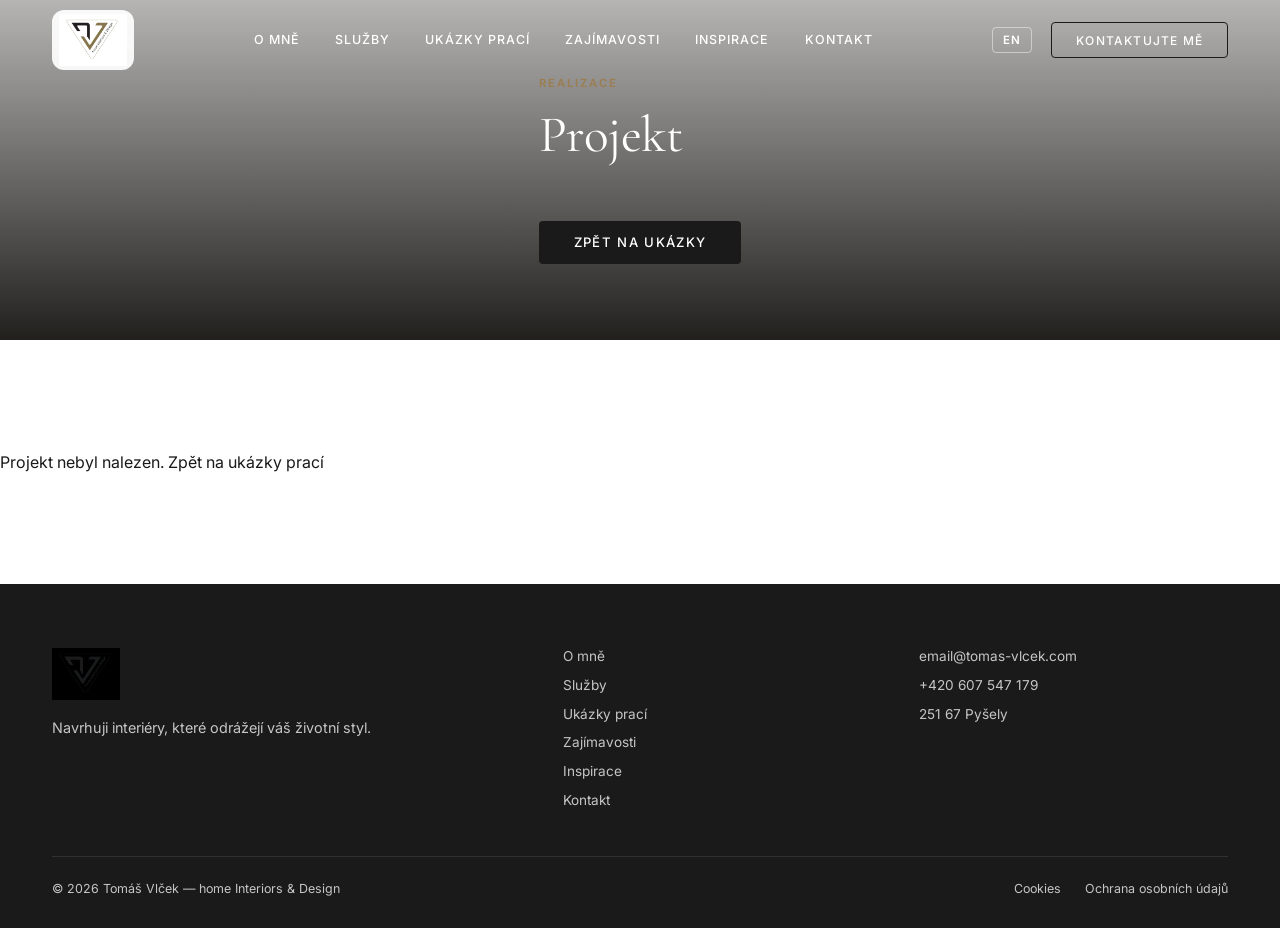
==== project.html @ 43e831a8 "feat: add project detail page with dynamic content rendering and responsive design" ====
<!DOCTYPE html>
<html lang="cs">
<head>
  <meta charset="UTF-8">
  <meta name="viewport" content="width=device-width, initial-scale=1.0">
  <title>Projekt — Tomáš Vlček</title>
  <meta name="description" content="Detail projektu Tomáše Vlčka: návrh, realizace, popis a galerie.">
  <link rel="preconnect" href="https://fonts.googleapis.com">
  <link rel="preconnect" href="https://fonts.gstatic.com" crossorigin>
  <link href="https://fonts.googleapis.com/css2?family=Cormorant+Garamond:ital,wght@0,300;0,400;0,500;0,600;1,300;1,400;1,600&family=Inter:wght@300;400;500;600&display=swap" rel="stylesheet">
  <link rel="stylesheet" href="css/style.css">
</head>
<body>
  <nav id="navbar" class="navbar">
    <div class="nav-inner">
      <a href="index.html#hero" class="nav-logo" id="navLogoLink">
        <div class="logo-wrap">
          <img src="assets/logo.png" alt="Tomáš Vlček — home Interiors & Design" class="logo-img logo-dark" id="logoDark">
          <span class="logo-text-fallback" id="logoFallback">TV <span>home Interiors & Design</span></span>
        </div>
      </a>
      <div class="nav-links" id="navLinks">
        <a href="index.html#o-mne" class="nav-link" data-i18n="nav.about">O mně</a>
        <a href="index.html#sluzby" class="nav-link" data-i18n="nav.services">Služby</a>
        <a href="index.html#projekty" class="nav-link" data-i18n="nav.projects">Ukázky prací</a>
        <a href="index.html#clanky" class="nav-link" data-i18n="nav.articles">Zajímavosti</a>
        <a href="index.html#inspirace" class="nav-link" data-i18n="nav.inspiration">Inspirace</a>
        <a href="index.html#kontakt" class="nav-link" data-i18n="nav.contact">Kontakt</a>
      </div>
      <div class="nav-actions">
        <button id="langToggle" class="lang-toggle" aria-label="Přepnout jazyk">
          <span data-lang-label>EN</span>
        </button>
        <a href="index.html#kontakt" class="btn-nav" data-i18n="nav.cta">Kontaktujte mě</a>
        <button class="hamburger" id="hamburger" aria-label="Otevřít menu">
          <span></span><span></span><span></span>
        </button>
      </div>
    </div>
  </nav>

  <div class="mobile-menu" id="mobileMenu">
    <button class="mobile-close" id="mobileClose">✕</button>
    <nav class="mobile-nav">
      <a href="index.html#o-mne" class="mobile-link" data-i18n="nav.about">O mně</a>
      <a href="index.html#sluzby" class="mobile-link" data-i18n="nav.services">Služby</a>
      <a href="index.html#projekty" class="mobile-link" data-i18n="nav.projects">Ukázky prací</a>
      <a href="index.html#clanky" class="mobile-link" data-i18n="nav.articles">Zajímavosti</a>
      <a href="index.html#inspirace" class="mobile-link" data-i18n="nav.inspiration">Inspirace</a>
      <a href="index.html#kontakt" class="mobile-link" data-i18n="nav.contact">Kontakt</a>
      <button class="lang-toggle lang-toggle-mobile" id="langToggleMobile"><span data-lang-label-mobile>EN</span></button>
    </nav>
  </div>

  <section class="project-page-hero">
    <div class="project-page-hero-bg" id="projectHeroBg"></div>
    <div class="project-page-hero-overlay"></div>
    <div class="project-page-hero-content">
      <p class="eyebrow" data-i18n="proj.eyebrow">Realizace</p>
      <h1 class="section-h" id="projectPageTitle">Projekt</h1>
      <p class="section-sub" id="projectPageSubtitle"></p>
      <a href="index.html#projekty" class="btn-primary mt-lg" data-i18n="proj.back">Zpět na ukázky</a>
    </div>
  </section>

  <section class="section project-detail">
    <div class="container project-detail-grid">
      <div class="project-gallery">
        <div class="project-main-wrap">
          <img id="projectMainImg" class="project-main-img" src="" alt="" loading="lazy">
          <button class="project-lightbox-btn" id="projectLightboxBtn" type="button">🔍</button>
        </div>
        <div class="project-thumbs" id="projectThumbs"></div>
      </div>
      <div class="project-info">
        <span class="project-num" id="projectNum"></span>
        <h2 class="project-name" id="projectName"></h2>
        <div class="project-meta" id="projectMeta"></div>
        <p class="body-text project-desc" id="projectDescription"></p>
        <a href="index.html#kontakt" class="btn-primary project-cta" id="projectCta">Poptat podobný projekt</a>
      </div>
    </div>
  </section>

  <footer class="footer">
    <div class="container">
      <div class="footer-grid">
        <div class="footer-brand">
          <img src="assets/logo.png" alt="Tomáš Vlček" class="footer-logo">
          <p data-i18n="footer.tagline">Navrhuji interiéry, které odrážejí váš životní styl.</p>
        </div>
        <div class="footer-links">
          <a href="index.html#o-mne" data-i18n="nav.about">O mně</a>
          <a href="index.html#sluzby" data-i18n="nav.services">Služby</a>
          <a href="index.html#projekty" data-i18n="nav.projects">Ukázky prací</a>
          <a href="index.html#clanky" data-i18n="nav.articles">Zajímavosti</a>
          <a href="index.html#inspirace" data-i18n="nav.inspiration">Inspirace</a>
          <a href="index.html#kontakt" data-i18n="nav.contact">Kontakt</a>
        </div>
        <div class="footer-contact">
          <a href="mailto:email@tomas-vlcek.com">email@tomas-vlcek.com</a>
          <a href="tel:+420607547179">+420 607 547 179</a>
          <p>251 67 Pyšely</p>
        </div>
      </div>
      <div class="footer-bottom">
        <p>© <span id="year"></span> Tomáš Vlček — home Interiors & Design</p>
        <div class="footer-legal">
          <a href="#" data-i18n="footer.cookies">Cookies</a>
          <a href="#" data-i18n="footer.privacy">Ochrana osobních údajů</a>
        </div>
      </div>
    </div>
  </footer>

  <div id="lightbox" class="lightbox" role="dialog">
    <div class="lb-overlay" id="lbOverlay"></div>
    <button class="lb-close" id="lbClose">✕</button>
    <button class="lb-prev" id="lbPrev">‹</button>
    <button class="lb-next" id="lbNext">›</button>
    <div class="lb-img-wrap"><img id="lbImg" src="" alt=""></div>
    <p class="lb-counter" id="lbCounter"></p>
  </div>

  <script src="js/main.js"></script>
  <script src="js/cms.js"></script>
  <script src="js/project.js"></script>
</body>
</html>
---- css/style.css ----
/* ============================================================
   TOMAS VLČEK STUDIO — Design System
   ============================================================ */

:root {
  --bg:        #FFFFFF;
  --bg-soft:   #F8F5F1;
  --primary:   #1A1A1A;
  --gold:      #9B7D4F;
  --gold-lt:   #C9A96E;
  --muted:     #7A7570;
  --border:    #E8E2D9;
  --radius:    4px;
  --nav-h:     80px;
  --ease:      cubic-bezier(0.25, 0.1, 0.25, 1);
  --ease-out:  cubic-bezier(0.0, 0.0, 0.2, 1);
}

/* ---------- Reset ---------- */
*, *::before, *::after { box-sizing: border-box; margin: 0; padding: 0; }
html { scroll-behavior: smooth; font-size: 16px; }
body { font-family: 'Inter', sans-serif; background: var(--bg); color: var(--primary); overflow-x: hidden; }
img { display: block; max-width: 100%; }
a { text-decoration: none; color: inherit; }
button { cursor: pointer; border: none; background: none; font-family: inherit; }

/* ---------- Typography ---------- */
.section-h {
  font-family: 'Cormorant Garamond', serif;
  font-size: clamp(2rem, 4vw, 3.5rem);
  font-weight: 400;
  line-height: 1.15;
  letter-spacing: -0.01em;
}
.section-h em { font-style: italic; color: var(--gold); }
.eyebrow {
  font-family: 'Inter', sans-serif;
  font-size: 0.7rem;
  font-weight: 600;
  letter-spacing: 0.18em;
  text-transform: uppercase;
  color: var(--gold);
  margin-bottom: 1rem;
}
.body-text { font-size: 1rem; line-height: 1.8; color: var(--muted); margin-bottom: 1.2rem; }
.section-sub { font-size: 1.05rem; line-height: 1.75; color: var(--muted); max-width: 560px; margin: 1rem auto 0; }

/* ---------- Layout ---------- */
.container { max-width: 1240px; margin: 0 auto; padding: 0 2rem; }
.section { padding: 7rem 0; }
.section-head { text-align: center; margin-bottom: 4rem; }
.mt-lg { margin-top: 2.5rem !important; }

/* ---------- Buttons ---------- */
.btn-primary {
  display: inline-flex; align-items: center; gap: .5rem;
  padding: .85rem 2.2rem;
  background: var(--primary);
  color: #fff;
  font-size: .82rem;
  font-weight: 500;
  letter-spacing: .1em;
  text-transform: uppercase;
  transition: background .3s var(--ease), transform .2s;
  border-radius: var(--radius);
}
.btn-primary:hover { background: var(--gold); transform: translateY(-2px); }

.btn-ghost {
  display: inline-flex; align-items: center;
  padding: .85rem 2.2rem;
  border: 1px solid rgba(255,255,255,.55);
  color: #fff;
  font-size: .82rem;
  font-weight: 500;
  letter-spacing: .1em;
  text-transform: uppercase;
  transition: background .3s, border-color .3s, transform .2s;
  border-radius: var(--radius);
}
.btn-ghost:hover { background: rgba(255,255,255,.12); border-color: #fff; transform: translateY(-2px); }

.btn-nav {
  display: inline-flex; align-items: center;
  padding: .6rem 1.5rem;
  border: 1px solid var(--primary);
  font-size: .75rem;
  font-weight: 500;
  letter-spacing: .1em;
  text-transform: uppercase;
  transition: background .25s, color .25s;
  border-radius: var(--radius);
}
.btn-nav:hover { background: var(--primary); color: #fff; }

.navbar.scrolled .btn-nav { border-color: var(--primary); }

.btn-full { width: 100%; justify-content: center; }

/* ---------- Cursor Dot ---------- */
.cursor-dot {
  position: fixed; width: 10px; height: 10px;
  background: var(--gold); border-radius: 50%;
  pointer-events: none; z-index: 9999;
  transform: translate(-50%, -50%);
  transition: transform .1s, width .3s, height .3s, opacity .3s;
  mix-blend-mode: multiply;
}
@media (hover: none) { .cursor-dot { display: none; } }

/* ---------- Navbar ---------- */
.navbar {
  position: fixed; top: 0; left: 0; right: 0; z-index: 1000;
  height: var(--nav-h);
  transition: background .4s var(--ease), box-shadow .4s;
  background: transparent;
  color: #fff;
}
.navbar.scrolled {
  background: var(--bg);
  box-shadow: 0 1px 0 var(--border);
  backdrop-filter: blur(12px);
  color: var(--primary);
}
.nav-inner { max-width: 1240px; margin: 0 auto; padding: 0 2rem; height: 100%; display: flex; align-items: center; justify-content: space-between; gap: 2rem; }
.nav-logo { flex-shrink: 0; }
.logo-wrap { display: flex; align-items: center; background: rgba(255,255,255,.92); padding: .25rem .45rem; border-radius: 12px; }
.logo-img { height: 52px; width: auto; mix-blend-mode: multiply; transition: filter .4s, mix-blend-mode .4s; }
.navbar.scrolled .logo-img { mix-blend-mode: normal; }
.logo-text-fallback { font-family: 'Cormorant Garamond', serif; font-size: 1.1rem; display: none; }
.logo-text-fallback span { font-size: .7rem; font-weight: 500; letter-spacing: .12em; text-transform: uppercase; color: var(--gold); display: block; }
.footer-logo { height: 52px; width: auto; filter: brightness(0) invert(0); mix-blend-mode: multiply; }
.nav-links { display: flex; align-items: center; gap: 2.2rem; }
.nav-link { font-size: .78rem; font-weight: 500; letter-spacing: .08em; text-transform: uppercase; position: relative; padding-bottom: 2px; }
.nav-link::after { content: ''; position: absolute; bottom: 0; left: 0; width: 0; height: 1px; background: var(--gold); transition: width .3s var(--ease); }
.nav-link:hover::after { width: 100%; }
.nav-actions { display: flex; align-items: center; gap: 1.2rem; }
.lang-toggle { font-size: .72rem; font-weight: 600; letter-spacing: .12em; text-transform: uppercase; color: #fff; padding: .3rem .6rem; border: 1px solid rgba(255,255,255,.45); border-radius: var(--radius); transition: border-color .25s, color .25s; }
.lang-toggle:hover { border-color: var(--gold); color: var(--gold); }
.btn-nav { color: #fff; }
.navbar .nav-link { color: #fff; }
.hamburger { display: none; flex-direction: column; gap: 5px; padding: 4px; }
.hamburger span { display: block; width: 22px; height: 1.5px; background: #fff; transition: transform .3s, opacity .3s; }
.navbar.scrolled .nav-link,
.navbar.scrolled .lang-toggle,
.navbar.scrolled .btn-nav,
.navbar.scrolled .hamburger span { color: var(--primary); }
.navbar.scrolled .btn-nav { border-color: var(--primary); }
.navbar.scrolled .hamburger span { background: var(--primary); }

/* ---------- Mobile Menu ---------- */
.mobile-menu {
  position: fixed; inset: 0; background: var(--primary); z-index: 2000;
  display: flex; align-items: center; justify-content: center;
  transform: translateX(100%); transition: transform .5s var(--ease-out);
}
.mobile-menu.open { transform: translateX(0); }
.mobile-close { position: absolute; top: 1.5rem; right: 2rem; color: #fff; font-size: 1.5rem; }
.mobile-nav { display: flex; flex-direction: column; align-items: center; gap: 2.2rem; }
.mobile-link { font-family: 'Cormorant Garamond', serif; font-size: 2.2rem; color: #fff; font-weight: 300; transition: color .25s; }
.mobile-link:hover { color: var(--gold-lt); }
.lang-toggle-mobile { color: #fff; border-color: rgba(255,255,255,.3); margin-top: 1rem; }

/* ---------- Hero ---------- */
.hero { position: relative; height: 100vh; min-height: 600px; display: flex; flex-direction: column; justify-content: center; color: #fff; overflow: hidden; }
.hero-bg { position: absolute; inset: 0; will-change: transform; }
.hero-img { width: 100%; height: 115%; object-fit: cover; object-position: center; }
.hero-overlay { position: absolute; inset: 0; background: linear-gradient(135deg, rgba(10,8,5,.72) 0%, rgba(10,8,5,.38) 60%, rgba(10,8,5,.55) 100%); }
.hero-content { position: relative; z-index: 2; max-width: 1240px; margin: 0 auto; padding: 0 2rem; width: 100%; padding-top: var(--nav-h); }
.hero-eyebrow { font-size: .7rem; letter-spacing: .22em; text-transform: uppercase; color: var(--gold-lt); margin-bottom: 1.5rem; opacity: 0; }
.hero-title { font-family: 'Cormorant Garamond', serif; font-size: clamp(3.5rem, 8vw, 7.5rem); font-weight: 300; line-height: 1.0; letter-spacing: -.02em; margin-bottom: 1.8rem; }
.hero-word { display: block; opacity: 0; transform: translateY(30px); }
.hero-italic { font-style: italic; color: var(--gold-lt); }
.hero-sub { font-size: 1.05rem; color: rgba(255,255,255,.8); max-width: 480px; line-height: 1.7; margin-bottom: 2.5rem; opacity: 0; }
.hero-ctas { display: flex; gap: 1rem; flex-wrap: wrap; opacity: 0; }
.hero-stats {
  position: absolute; bottom: 3rem; left: 0; right: 0; z-index: 2;
  max-width: 1240px; margin: 0 auto; padding: 0 2rem;
  display: flex; align-items: center; gap: 2.5rem;
  opacity: 0;
}
.stat-item { text-align: center; }
.stat-num { font-family: 'Cormorant Garamond', serif; font-size: 3rem; font-weight: 400; line-height: 1; }
.stat-sfx { font-family: 'Cormorant Garamond', serif; font-size: 2rem; color: var(--gold-lt); }
.stat-lbl { display: block; font-size: .7rem; letter-spacing: .1em; text-transform: uppercase; color: rgba(255,255,255,.65); margin-top: .3rem; }
.stat-sep { width: 1px; height: 48px; background: rgba(255,255,255,.25); flex-shrink: 0; }
.scroll-hint { position: absolute; bottom: 3rem; right: 2rem; z-index: 2; display: flex; flex-direction: column; align-items: center; gap: .7rem; font-size: .65rem; letter-spacing: .18em; text-transform: uppercase; color: rgba(255,255,255,.6); }
.scroll-line { width: 1px; height: 60px; background: linear-gradient(to bottom, transparent, rgba(255,255,255,.6)); animation: scrollPulse 2s ease-in-out infinite; }
@keyframes scrollPulse { 0%,100% { opacity: .4; transform: scaleY(1); } 50% { opacity: 1; transform: scaleY(.7); } }

/* ---------- Reveal Animations ---------- */
.reveal { opacity: 0; transform: translateY(40px); transition: opacity .9s var(--ease-out), transform .9s var(--ease-out); }
.reveal-right { opacity: 0; transform: translateX(40px); transition: opacity .9s var(--ease-out), transform .9s var(--ease-out); }
.reveal.visible, .reveal-right.visible { opacity: 1; transform: none; }
.reveal-right.visible { opacity: 1; transform: none; }

/* ---------- About ---------- */
.about { background: var(--bg); }
.about-grid { display: grid; grid-template-columns: 1fr 1fr; gap: 6rem; align-items: center; }
.about-visual { position: relative; }
.about-img-wrap { position: relative; }
.about-img { width: 100%; aspect-ratio: 3/4; object-fit: cover; border-radius: 2px; }
.about-accent { position: absolute; bottom: -1.5rem; right: -1.5rem; width: 60%; height: 60%; border: 1.5px solid var(--gold); border-radius: 2px; z-index: -1; pointer-events: none; }
.about-badge { position: absolute; top: 2rem; right: -2rem; background: var(--primary); color: #fff; padding: 1.2rem 1.4rem; text-align: center; border-radius: 2px; }
.badge-num { font-family: 'Cormorant Garamond', serif; font-size: 2.2rem; line-height: 1; }
.badge-txt { font-size: .65rem; letter-spacing: .1em; text-transform: uppercase; color: var(--gold-lt); margin-top: .25rem; }
.about-body { padding: 1rem 0; }
.values-row { display: grid; grid-template-columns: repeat(3, 1fr); gap: 1rem; margin: 2.5rem 0 2.5rem; }
.value-card { padding: 1.2rem; border: 1px solid var(--border); border-radius: var(--radius); transition: border-color .3s; }
.value-card:hover { border-color: var(--gold); }
.value-letter { display: block; font-family: 'Cormorant Garamond', serif; font-size: 2.2rem; color: var(--gold); line-height: 1; margin-bottom: .5rem; }
.value-card strong { font-size: .8rem; font-weight: 600; letter-spacing: .06em; text-transform: uppercase; display: block; margin-bottom: .3rem; }
.value-card p { font-size: .78rem; color: var(--muted); line-height: 1.5; }

/* ---------- Services ---------- */
.services { background: var(--bg-soft); }
.services-grid { display: grid; grid-template-columns: 1fr 1fr; gap: 5rem; align-items: start; }
.srv-list { display: flex; flex-direction: column; gap: 0; }
.srv-item { display: flex; align-items: center; gap: 1rem; padding: 1.1rem 0; border-bottom: 1px solid var(--border); font-size: 1rem; transition: color .25s; }
.srv-item:hover { color: var(--gold); }
.srv-diamond { width: 6px; height: 6px; background: var(--gold); transform: rotate(45deg); flex-shrink: 0; }
.process-steps { display: flex; flex-direction: column; gap: 0; }
.step { display: flex; align-items: center; gap: 1.5rem; padding: 1.1rem 0; border-bottom: 1px solid var(--border); }
.step-num { font-family: 'Cormorant Garamond', serif; font-size: 1.3rem; color: var(--gold); width: 2rem; flex-shrink: 0; }
.step-txt { font-size: .95rem; color: var(--primary); }

/* ---------- Projects ---------- */
.projects { background: var(--bg); }
.proj-grid { display: grid; grid-template-columns: repeat(3, 1fr); gap: 1.5rem; }
.proj-card { position: relative; overflow: hidden; border-radius: var(--radius); aspect-ratio: 4/3; cursor: pointer; display: block; }
.proj-card img { width: 100%; height: 100%; object-fit: cover; transition: transform .7s var(--ease-out); }
.proj-card:hover img { transform: scale(1.07); }
.proj-overlay { position: absolute; inset: 0; background: linear-gradient(to top, rgba(10,8,5,.88) 0%, rgba(10,8,5,.1) 60%, transparent 100%); display: flex; flex-direction: column; justify-content: flex-end; padding: 1.5rem; transition: opacity .4s; }
.proj-cat { font-size: .6rem; letter-spacing: .15em; text-transform: uppercase; color: var(--gold-lt); margin-bottom: .4rem; }
.proj-name { font-family: 'Cormorant Garamond', serif; font-size: 1.3rem; color: #fff; font-weight: 400; }
.proj-arrow { font-size: .7rem; letter-spacing: .1em; text-transform: uppercase; color: rgba(255,255,255,.6); margin-top: .4rem; transition: color .25s; }
.proj-card:hover .proj-arrow { color: var(--gold-lt); }

.project-page-hero {
  position: relative;
  min-height: 340px;
  display: flex;
  align-items: center;
  color: #fff;
}
.project-page-hero-bg,
.project-page-hero-overlay {
  position: absolute;
  inset: 0;
}
.project-page-hero-bg {
  background-size: cover;
  background-position: center;
  filter: brightness(0.45);
}
.project-page-hero-overlay {
  background: linear-gradient(180deg, rgba(10,8,5,.3) 0%, rgba(10,8,5,.9) 100%);
}
.project-page-hero-content {
  position: relative;
  z-index: 2;
  max-width: 940px;
  margin: 0 auto;
  padding: 3rem 2rem;
}
.project-detail-grid {
  display: grid;
  grid-template-columns: 1.1fr .9fr;
  gap: 3rem;
  align-items: start;
}
.project-gallery {
  display: flex;
  flex-direction: column;
  gap: 1rem;
}
.project-main-wrap {
  position: relative;
  overflow: hidden;
  border-radius: var(--radius);
  background: #f5f2ee;
}
.project-main-img {
  width: 100%;
  height: auto;
  display: block;
  aspect-ratio: 16/10;
  object-fit: contain;
}
.project-lightbox-btn {
  position: absolute;
  right: 1rem;
  bottom: 1rem;
  background: rgba(0,0,0,.65);
  color: #fff;
  border-radius: 999px;
  padding: .7rem 1rem;
  border: none;
  font-size: .9rem;
}
.project-thumbs {
  display: flex;
  gap: .75rem;
  flex-wrap: wrap;
}
.project-thumb {
  border: 1px solid transparent;
  border-radius: var(--radius);
  overflow: hidden;
  padding: 0;
  background: transparent;
  cursor: pointer;
}
.project-thumb.active,
.project-thumb:hover {
  border-color: var(--gold);
}
.project-thumb img {
  display: block;
  width: 100%;
  height: 72px;
  object-fit: cover;
}
.project-info {
  display: flex;
  flex-direction: column;
  gap: 1.5rem;
}
.project-num {
  font-size: .85rem;
  letter-spacing: .18em;
  text-transform: uppercase;
  color: var(--gold);
}
.project-name {
  font-family: 'Cormorant Garamond', serif;
  font-size: clamp(2rem, 3vw, 3rem);
  line-height: 1.05;
}
.project-meta {
  display: grid;
  gap: .85rem;
}
.project-meta-row {
  display: flex;
  gap: 1rem;
  align-items: baseline;
}
.project-meta-row span {
  font-weight: 600;
  color: var(--muted);
  min-width: 110px;
}
.project-meta-row p {
  margin: 0;
  color: var(--primary);
}
.project-desc {
  max-width: 680px;
}
.project-cta {
  width: fit-content;
}

/* Responsive */
@media (max-width: 992px) {
  .project-detail-grid { grid-template-columns: 1fr; }
  .project-page-hero { min-height: 280px; }
}

@media (max-width: 680px) {
  .project-page-hero-content { padding: 2rem 1.25rem; }
  .project-thumbs { gap: .5rem; }
  .project-thumb img { height: 60px; }
}

/* ---------- Inspiration ---------- */
.inspiration { background: var(--bg-soft); }
.inspiration-grid { display: grid; grid-template-columns: repeat(3, 1fr); gap: 1rem; }
.ins-item { position: relative; overflow: hidden; border-radius: var(--radius); aspect-ratio: 1; cursor: zoom-in; }
.ins-item img { width: 100%; height: 100%; object-fit: cover; transition: transform .6s var(--ease-out); }
.ins-item:hover img { transform: scale(1.08); }
.ins-item:first-child { grid-column: span 2; aspect-ratio: 16/9; }

/* ---------- Project Modal ---------- */
.modal-box-wide { max-width: 1000px; padding: 0; overflow: hidden; }
.modal-inner { display: grid; grid-template-columns: 1fr 340px; min-height: 500px; }
.modal-gallery { position: relative; background: #0a0805; display: flex; flex-direction: column; align-items: center; justify-content: center; }
.modal-main-img { width: 100%; height: auto; max-height: 70vh; object-fit: contain; display: block; }
.modal-thumbs { display: flex; gap: .4rem; padding: .6rem; overflow-x: auto; background: rgba(0,0,0,.6); }
.modal-thumb { width: 64px; height: 48px; object-fit: cover; opacity: .55; cursor: pointer; border-radius: 2px; flex-shrink: 0; transition: opacity .25s; border: 1.5px solid transparent; }
.modal-thumb.active, .modal-thumb:hover { opacity: 1; border-color: var(--gold); }
.modal-info { padding: 2.5rem 2rem; overflow-y: auto; background: var(--bg); }
.modal-num { font-size: .65rem; letter-spacing: .18em; text-transform: uppercase; color: var(--gold); margin-bottom: .5rem; }
.modal-title { font-family: 'Cormorant Garamond', serif; font-size: 1.8rem; font-weight: 400; margin-bottom: 1.2rem; line-height: 1.2; }
.modal-meta { display: flex; flex-direction: column; gap: .6rem; margin-bottom: 1.5rem; padding-bottom: 1.5rem; border-bottom: 1px solid var(--border); }
.modal-meta-row { display: flex; gap: .8rem; font-size: .82rem; }
.modal-meta-key { font-weight: 600; color: var(--muted); min-width: 80px; }
.modal-desc { font-size: .9rem; line-height: 1.8; color: var(--muted); }
.modal-cta { display: inline-flex; margin-top: 1.5rem; }

/* ---------- Lightbox ---------- */
.lightbox { position: fixed; inset: 0; z-index: 4000; display: flex; align-items: center; justify-content: center; opacity: 0; visibility: hidden; transition: opacity .35s; background: rgba(0,0,0,.96); }
.lightbox.open { opacity: 1; visibility: visible; }
.lb-overlay { position: absolute; inset: 0; }
.lb-img-wrap { position: relative; z-index: 1; max-width: 90vw; max-height: 90vh; }
.lb-img-wrap img { max-width: 90vw; max-height: 90vh; object-fit: contain; border-radius: 2px; }
.lb-close { position: absolute; top: 1.2rem; right: 1.5rem; z-index: 2; color: rgba(255,255,255,.7); font-size: 1.8rem; transition: color .2s; }
.lb-close:hover { color: #fff; }
.lb-prev, .lb-next { position: absolute; top: 50%; transform: translateY(-50%); z-index: 2; color: rgba(255,255,255,.7); font-size: 3rem; font-weight: 300; padding: 0 1rem; transition: color .2s; }
.lb-prev { left: .5rem; } .lb-next { right: .5rem; }
.lb-prev:hover, .lb-next:hover { color: #fff; }
.lb-counter { position: absolute; bottom: 1.2rem; left: 50%; transform: translateX(-50%); z-index: 2; color: rgba(255,255,255,.55); font-size: .75rem; letter-spacing: .12em; }

/* ---------- Articles ---------- */
.articles { background: var(--bg-soft); }
.articles-grid { display: grid; grid-template-columns: repeat(3, 1fr); gap: 2rem; }
.art-card { background: var(--bg); border-radius: var(--radius); overflow: hidden; transition: transform .35s var(--ease-out), box-shadow .35s; cursor: pointer; }
.art-card:hover { transform: translateY(-6px); box-shadow: 0 20px 50px rgba(0,0,0,.09); }
.art-thumb { aspect-ratio: 16/9; overflow: hidden; }
.art-thumb img { width: 100%; height: 100%; object-fit: cover; transition: transform .6s; }
.art-card:hover .art-thumb img { transform: scale(1.05); }
.art-body { padding: 1.4rem; }
.art-tag { font-size: .62rem; letter-spacing: .14em; text-transform: uppercase; color: var(--gold); font-weight: 600; }
.art-title { font-family: 'Cormorant Garamond', serif; font-size: 1.25rem; margin: .4rem 0 .7rem; line-height: 1.3; }
.art-excerpt { font-size: .85rem; color: var(--muted); line-height: 1.65; }
.art-more { display: inline-block; margin-top: .9rem; font-size: .72rem; font-weight: 600; letter-spacing: .1em; text-transform: uppercase; color: var(--gold); border-bottom: 1px solid var(--gold); padding-bottom: 2px; }

/* Reviews styles kept for future use but section hidden */

/* ---------- Contact ---------- */
.contact { background: var(--bg); }
.contact-grid { display: grid; grid-template-columns: 1fr 1.3fr; gap: 6rem; align-items: start; }
.contact-details { margin: 2.5rem 0; display: flex; flex-direction: column; gap: 1.5rem; }
.contact-row { display: flex; align-items: flex-start; gap: 1.2rem; }
.contact-icon { font-size: 1.1rem; color: var(--gold); margin-top: .1rem; flex-shrink: 0; }
.contact-label { font-size: .65rem; letter-spacing: .12em; text-transform: uppercase; color: var(--muted); margin-bottom: .2rem; }
.contact-val { font-size: 1rem; font-weight: 400; transition: color .2s; }
a.contact-val:hover { color: var(--gold); }
.form-row { display: grid; grid-template-columns: 1fr 1fr; gap: 1rem; }
.form-group { display: flex; flex-direction: column; gap: .5rem; margin-bottom: 1rem; }
.form-group label { font-size: .72rem; font-weight: 600; letter-spacing: .09em; text-transform: uppercase; color: var(--muted); }
.form-group input, .form-group textarea {
  padding: .85rem 1rem;
  border: 1px solid var(--border);
  border-radius: var(--radius);
  font-family: 'Inter', sans-serif;
  font-size: .95rem;
  color: var(--primary);
  background: var(--bg);
  transition: border-color .25s;
  outline: none;
  resize: vertical;
}
.form-group input:focus, .form-group textarea:focus { border-color: var(--gold); }
.form-status { padding: 1rem; border-radius: var(--radius); font-size: .9rem; margin-top: 1rem; text-align: center; }
.form-status.success { background: #f0f9f0; color: #2d6a2d; }
.form-status.error   { background: #fff0f0; color: #8b2020; }

/* ---------- Footer ---------- */
.footer { background: var(--primary); color: rgba(255,255,255,.75); padding: 4rem 0 2rem; }
.footer-grid { display: grid; grid-template-columns: 1.5fr 1fr 1fr; gap: 3rem; margin-bottom: 3rem; }
.footer-logo { height: 52px; width: auto; filter: invert(1) brightness(2); margin-bottom: 1rem; }
.footer-brand p { font-size: .9rem; line-height: 1.7; }
.footer-links, .footer-contact { display: flex; flex-direction: column; gap: .8rem; }
.footer-links a, .footer-contact a, .footer-contact p { font-size: .85rem; transition: color .25s; }
.footer-links a:hover, .footer-contact a:hover { color: var(--gold-lt); }
.footer-bottom { border-top: 1px solid rgba(255,255,255,.1); padding-top: 1.5rem; display: flex; justify-content: space-between; align-items: center; flex-wrap: wrap; gap: 1rem; font-size: .78rem; }
.footer-legal { display: flex; gap: 1.5rem; }
.footer-legal a { transition: color .25s; }
.footer-legal a:hover { color: var(--gold-lt); }

/* ---------- Modal ---------- */
.modal { position: fixed; inset: 0; z-index: 3000; display: flex; align-items: center; justify-content: center; padding: 1rem; opacity: 0; visibility: hidden; transition: opacity .4s, visibility .4s; }
.modal.open { opacity: 1; visibility: visible; }
.modal-overlay { position: absolute; inset: 0; background: rgba(0,0,0,.75); }
.modal-box { position: relative; background: var(--bg); border-radius: var(--radius); max-width: 700px; width: 100%; max-height: 90vh; overflow-y: auto; padding: 3rem; transform: translateY(20px); transition: transform .4s var(--ease-out); }
.modal.open .modal-box { transform: none; }
.modal-close { position: absolute; top: 1rem; right: 1.2rem; font-size: 1.4rem; color: var(--muted); transition: color .2s; }
.modal-close:hover { color: var(--primary); }
.modal-content h2 { font-family: 'Cormorant Garamond', serif; font-size: 2rem; margin-bottom: 1rem; }
.modal-content p { font-size: .95rem; line-height: 1.75; color: var(--muted); margin-bottom: 1rem; }
.modal-content img { width: 100%; border-radius: var(--radius); margin-bottom: 1.5rem; }

/* ---------- Responsive ---------- */
@media (max-width: 1024px) {
  .about-grid { grid-template-columns: 1fr; gap: 3.5rem; }
  .about-badge { right: 1rem; }
  .about-img { aspect-ratio: 16/9; }
  .services-grid { grid-template-columns: 1fr; gap: 3rem; }
  .proj-grid { grid-template-columns: repeat(2, 1fr); }
  .articles-grid { grid-template-columns: repeat(2, 1fr); }
  .inspiration-grid { grid-template-columns: repeat(2, 1fr); }
  .contact-grid { grid-template-columns: 1fr; gap: 3rem; }
  .footer-grid { grid-template-columns: 1fr 1fr; }
  .modal-inner { grid-template-columns: 1fr; }
  .modal-main-img { height: 280px; }
}

@media (max-width: 768px) {
  :root { --nav-h: 64px; }
  .section { padding: 5rem 0; }
  .nav-links, .btn-nav { display: none; }
  .hamburger { display: flex; }
  .hero-title { font-size: clamp(2.8rem, 10vw, 5rem); }
  .hero-stats { flex-direction: row; gap: 1.2rem; bottom: 5rem; }
  .stat-sep { height: 30px; }
  .stat-num { font-size: 2rem; }
  .scroll-hint { display: none; }
  .proj-grid { grid-template-columns: 1fr; }
  .articles-grid { grid-template-columns: 1fr; }
  .inspiration-grid { grid-template-columns: 1fr; }
  .ins-item:first-child { grid-column: 1; aspect-ratio: 4/3; }
  .values-row { grid-template-columns: 1fr; }
  .form-row { grid-template-columns: 1fr; }
  .footer-grid { grid-template-columns: 1fr; gap: 2rem; }
  .footer-bottom { flex-direction: column; text-align: center; }
  .about-accent { display: none; }
  .lb-prev, .lb-next { font-size: 2rem; }
}

@media (max-width: 480px) {
  .container { padding: 0 1.2rem; }
  .hero-ctas { flex-direction: column; }
  .hero-stats { gap: .8rem; }
  .stat-num { font-size: 1.6rem; }
  .stat-sfx { font-size: 1.2rem; }
}
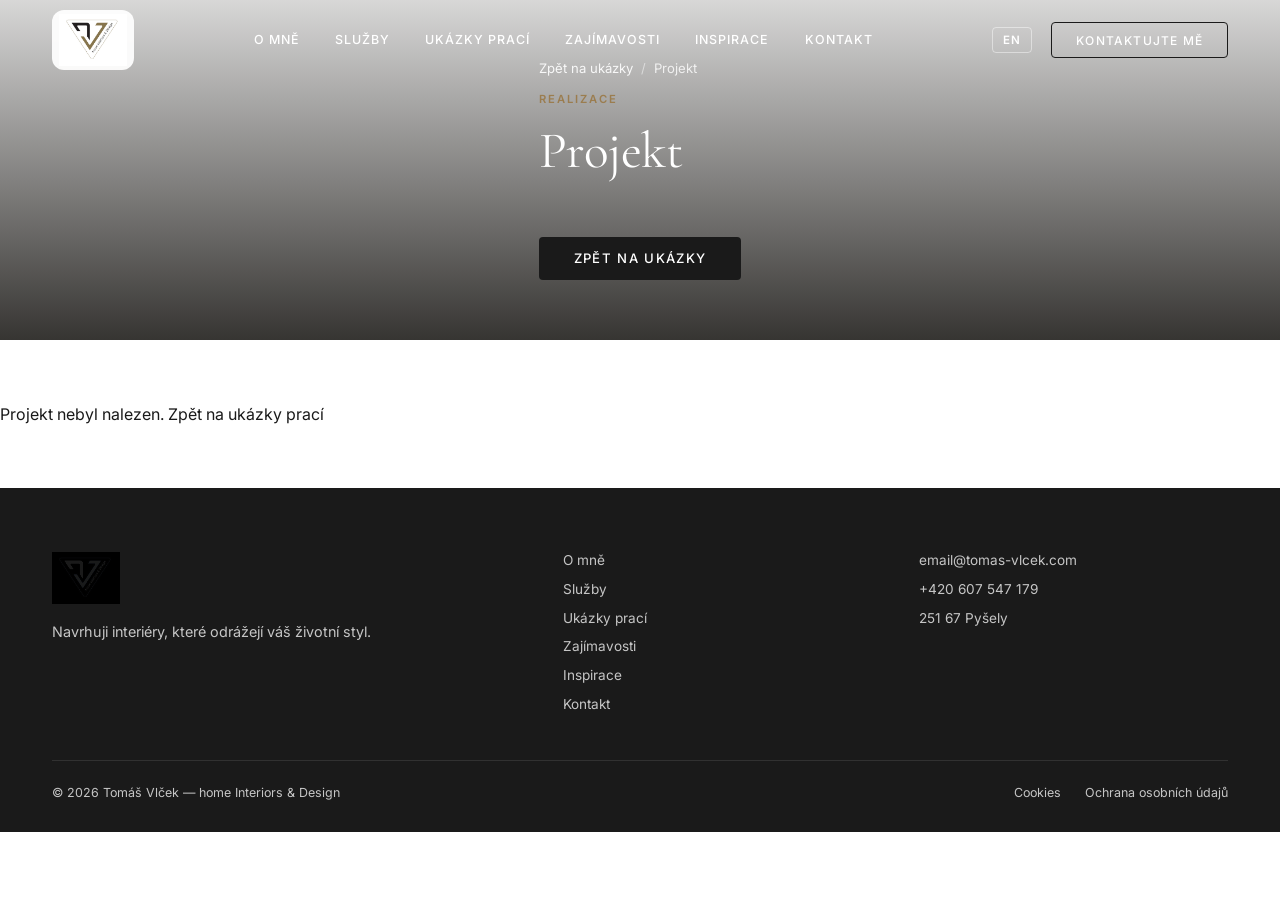
==== commit 457a7f98: "feat: add project breadcrumb navigation and update hero overlay styles" ====
--- a/project.html
+++ b/project.html
@@ -56,6 +56,11 @@
     <div class="project-page-hero-bg" id="projectHeroBg"></div>
     <div class="project-page-hero-overlay"></div>
     <div class="project-page-hero-content">
+      <div class="project-breadcrumb">
+        <a href="index.html#projekty" data-i18n="proj.back">Ukázky prací</a>
+        <span class="breadcrumb-sep">/</span>
+        <span id="projectPageBreadcrumb">Projekt</span>
+      </div>
       <p class="eyebrow" data-i18n="proj.eyebrow">Realizace</p>
       <h1 class="section-h" id="projectPageTitle">Projekt</h1>
       <p class="section-sub" id="projectPageSubtitle"></p>
--- a/css/style.css
+++ b/css/style.css
@@ -254,7 +254,7 @@
   filter: brightness(0.45);
 }
 .project-page-hero-overlay {
-  background: linear-gradient(180deg, rgba(10,8,5,.3) 0%, rgba(10,8,5,.9) 100%);
+  background: linear-gradient(180deg, rgba(10,8,5,.16) 0%, rgba(10,8,5,.82) 100%);
 }
 .project-page-hero-content {
   position: relative;
@@ -263,9 +263,31 @@
   margin: 0 auto;
   padding: 3rem 2rem;
 }
+.project-breadcrumb {
+  display: flex;
+  align-items: center;
+  gap: .5rem;
+  font-size: .82rem;
+  color: rgba(255,255,255,.8);
+  margin-bottom: 1rem;
+}
+.project-breadcrumb a {
+  color: rgba(255,255,255,.9);
+  text-decoration: none;
+}
+.project-breadcrumb a:hover {
+  color: #fff;
+}
+.breadcrumb-sep {
+  color: rgba(255,255,255,.5);
+}
+.project-detail {
+  padding-top: 4rem;
+  padding-bottom: 4rem;
+}
 .project-detail-grid {
   display: grid;
-  grid-template-columns: 1.1fr .9fr;
+  grid-template-columns: 1.2fr .8fr;
   gap: 3rem;
   align-items: start;
 }
@@ -277,24 +299,24 @@
 .project-main-wrap {
   position: relative;
   overflow: hidden;
-  border-radius: var(--radius);
-  background: #f5f2ee;
+  border-radius: calc(var(--radius) * 1.5);
+  background: #f6f3ef;
+  box-shadow: 0 20px 80px rgba(0,0,0,.08);
 }
 .project-main-img {
   width: 100%;
   height: auto;
   display: block;
-  aspect-ratio: 16/10;
   object-fit: contain;
 }
 .project-lightbox-btn {
   position: absolute;
   right: 1rem;
   bottom: 1rem;
-  background: rgba(0,0,0,.65);
+  background: rgba(0,0,0,.75);
   color: #fff;
   border-radius: 999px;
-  padding: .7rem 1rem;
+  padding: .85rem 1rem;
   border: none;
   font-size: .9rem;
 }
@@ -310,15 +332,18 @@
   padding: 0;
   background: transparent;
   cursor: pointer;
-}
-.project-thumb.active,
+  transition: border-color .3s, transform .3s;
+}
 .project-thumb:hover {
+  transform: translateY(-2px);
+}
+.project-thumb.active {
   border-color: var(--gold);
 }
 .project-thumb img {
   display: block;
   width: 100%;
-  height: 72px;
+  height: 80px;
   object-fit: cover;
 }
 .project-info {
@@ -334,12 +359,12 @@
 }
 .project-name {
   font-family: 'Cormorant Garamond', serif;
-  font-size: clamp(2rem, 3vw, 3rem);
-  line-height: 1.05;
+  font-size: clamp(2.4rem, 3.3vw, 4rem);
+  line-height: 1.02;
 }
 .project-meta {
   display: grid;
-  gap: .85rem;
+  gap: .95rem;
 }
 .project-meta-row {
   display: flex;
@@ -356,7 +381,7 @@
   color: var(--primary);
 }
 .project-desc {
-  max-width: 680px;
+  max-width: 660px;
 }
 .project-cta {
   width: fit-content;
@@ -366,6 +391,7 @@
 @media (max-width: 992px) {
   .project-detail-grid { grid-template-columns: 1fr; }
   .project-page-hero { min-height: 280px; }
+  .project-page-hero-content { padding: 2.5rem 1.5rem; }
 }
 
 @media (max-width: 680px) {
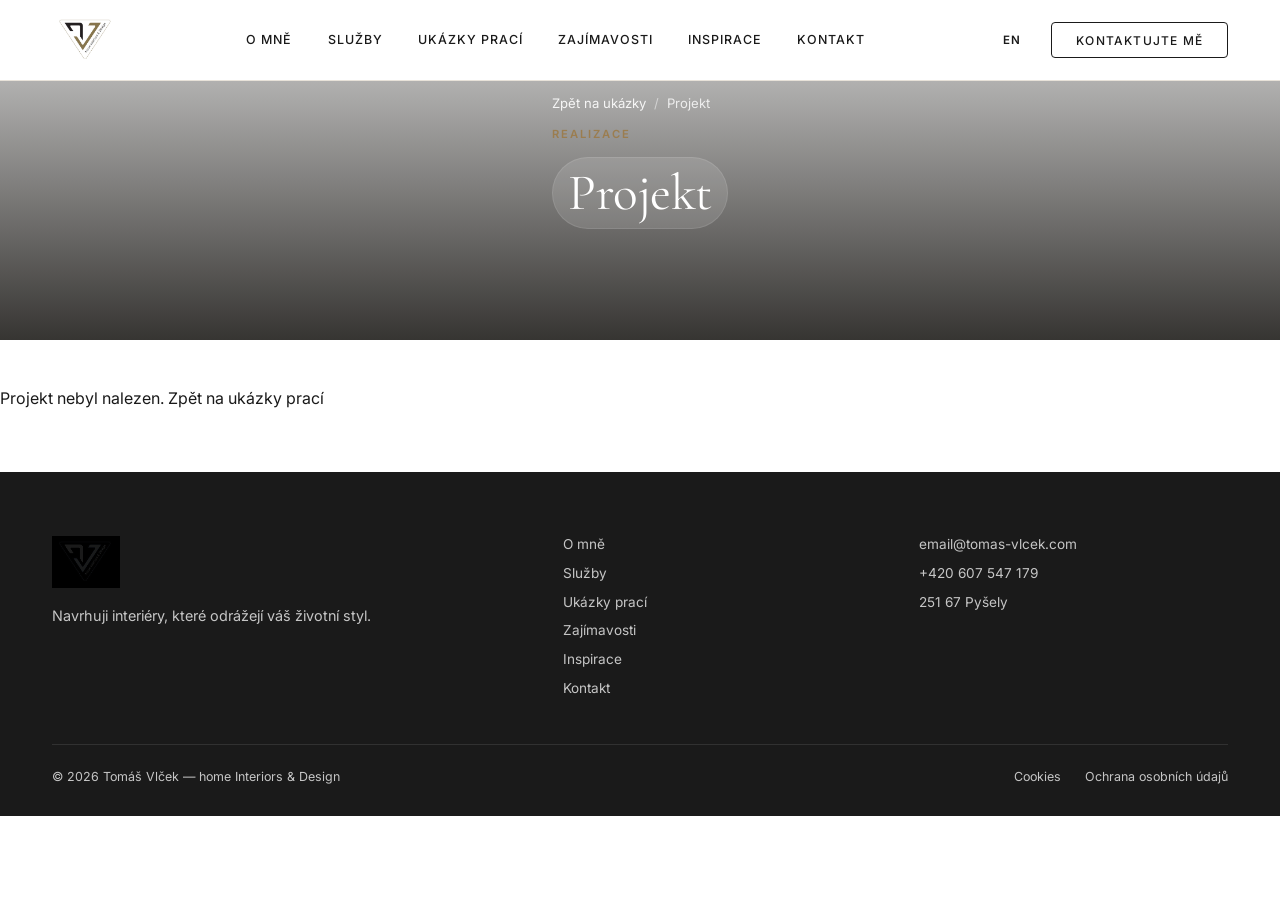
==== commit c4cd61c3: "feat: enhance project detail page with next project navigation and styling updates" ====
--- a/project.html
+++ b/project.html
@@ -11,10 +11,10 @@
   <link rel="stylesheet" href="css/style.css">
 </head>
 <body>
-  <nav id="navbar" class="navbar">
+  <nav id="navbar" class="navbar navbar-white">
     <div class="nav-inner">
       <a href="index.html#hero" class="nav-logo" id="navLogoLink">
-        <div class="logo-wrap">
+        <div class="logo-wrap logo-wrap--transparent">
           <img src="assets/logo.png" alt="Tomáš Vlček — home Interiors & Design" class="logo-img logo-dark" id="logoDark">
           <span class="logo-text-fallback" id="logoFallback">TV <span>home Interiors & Design</span></span>
         </div>
@@ -62,9 +62,8 @@
         <span id="projectPageBreadcrumb">Projekt</span>
       </div>
       <p class="eyebrow" data-i18n="proj.eyebrow">Realizace</p>
-      <h1 class="section-h" id="projectPageTitle">Projekt</h1>
+      <h1 class="section-h project-title-bg" id="projectPageTitle">Projekt</h1>
       <p class="section-sub" id="projectPageSubtitle"></p>
-      <a href="index.html#projekty" class="btn-primary mt-lg" data-i18n="proj.back">Zpět na ukázky</a>
     </div>
   </section>
 
@@ -82,7 +81,10 @@
         <h2 class="project-name" id="projectName"></h2>
         <div class="project-meta" id="projectMeta"></div>
         <p class="body-text project-desc" id="projectDescription"></p>
-        <a href="index.html#kontakt" class="btn-primary project-cta" id="projectCta">Poptat podobný projekt</a>
+        <div class="project-actions">
+          <a href="index.html#kontakt" class="btn-primary project-cta" id="projectCta">Poptat podobný projekt</a>
+          <a href="#" class="btn-nav" id="projectNextLink">Další projekt</a>
+        </div>
       </div>
     </div>
   </section>
--- a/css/style.css
+++ b/css/style.css
@@ -122,6 +122,21 @@
   backdrop-filter: blur(12px);
   color: var(--primary);
 }
+.navbar.navbar-white {
+  background: var(--bg);
+  color: var(--primary);
+  box-shadow: 0 1px 0 var(--border);
+}
+.navbar.navbar-white .nav-link,
+.navbar.navbar-white .lang-toggle,
+.navbar.navbar-white .btn-nav,
+.navbar.navbar-white .hamburger span {
+  color: var(--primary);
+}
+.navbar.navbar-white .btn-nav { border-color: var(--primary); }
+.navbar.navbar-white .logo-wrap { background: transparent; padding: 0; }
+.navbar.navbar-white .logo-img { filter: none; }
+.navbar.navbar-white .nav-link::after {background: var(--primary);}
 .nav-inner { max-width: 1240px; margin: 0 auto; padding: 0 2rem; height: 100%; display: flex; align-items: center; justify-content: space-between; gap: 2rem; }
 .nav-logo { flex-shrink: 0; }
 .logo-wrap { display: flex; align-items: center; background: rgba(255,255,255,.92); padding: .25rem .45rem; border-radius: 12px; }
@@ -282,7 +297,7 @@
   color: rgba(255,255,255,.5);
 }
 .project-detail {
-  padding-top: 4rem;
+  padding-top: 3rem;
   padding-bottom: 4rem;
 }
 .project-detail-grid {
@@ -300,20 +315,19 @@
   position: relative;
   overflow: hidden;
   border-radius: calc(var(--radius) * 1.5);
-  background: #f6f3ef;
+  background: #fff;
   box-shadow: 0 20px 80px rgba(0,0,0,.08);
 }
 .project-main-img {
   width: 100%;
-  height: auto;
-  display: block;
-  object-fit: contain;
+  aspect-ratio: 16 / 10;
+  object-fit: cover;
 }
 .project-lightbox-btn {
   position: absolute;
   right: 1rem;
   bottom: 1rem;
-  background: rgba(0,0,0,.75);
+  background: rgba(0,0,0,.72);
   color: #fff;
   border-radius: 999px;
   padding: .85rem 1rem;
@@ -321,29 +335,31 @@
   font-size: .9rem;
 }
 .project-thumbs {
-  display: flex;
+  display: grid;
+  grid-template-columns: repeat(auto-fit, minmax(120px, 1fr));
   gap: .75rem;
-  flex-wrap: wrap;
 }
 .project-thumb {
   border: 1px solid transparent;
   border-radius: var(--radius);
   overflow: hidden;
   padding: 0;
-  background: transparent;
+  background: #fff;
   cursor: pointer;
-  transition: border-color .3s, transform .3s;
+  transition: border-color .3s, transform .3s, box-shadow .3s;
 }
 .project-thumb:hover {
   transform: translateY(-2px);
+  box-shadow: 0 8px 20px rgba(0,0,0,.08);
 }
 .project-thumb.active {
   border-color: var(--gold);
+  box-shadow: 0 12px 30px rgba(0,0,0,.1);
 }
 .project-thumb img {
   display: block;
   width: 100%;
-  height: 80px;
+  height: 100px;
   object-fit: cover;
 }
 .project-info {
@@ -361,20 +377,47 @@
   font-family: 'Cormorant Garamond', serif;
   font-size: clamp(2.4rem, 3.3vw, 4rem);
   line-height: 1.02;
+  display: inline-flex;
+  align-items: center;
+  padding: .25rem .75rem;
+  border-radius: 999px;
+  background: rgba(155,125,79,.11);
+  margin-bottom: .75rem;
+}
+.project-title-bg {
+  display: inline-flex;
+  align-items: center;
+  padding: .4rem 1rem;
+  border-radius: 999px;
+  background: rgba(255,255,255,.12);
+  box-shadow: inset 0 0 0 1px rgba(255,255,255,.1);
+}
+.project-actions {
+  display: flex;
+  gap: 1rem;
+  flex-wrap: wrap;
+  align-items: center;
 }
 .project-meta {
   display: grid;
-  gap: .95rem;
+  gap: .75rem;
 }
 .project-meta-row {
   display: flex;
   gap: 1rem;
-  align-items: baseline;
+  align-items: flex-start;
 }
 .project-meta-row span {
   font-weight: 600;
   color: var(--muted);
   min-width: 110px;
+  flex-shrink: 0;
+}
+.project-meta-row p {
+  margin: 0;
+  color: var(--primary);
+  line-height: 1.5;
+  flex: 1;
 }
 .project-meta-row p {
   margin: 0;
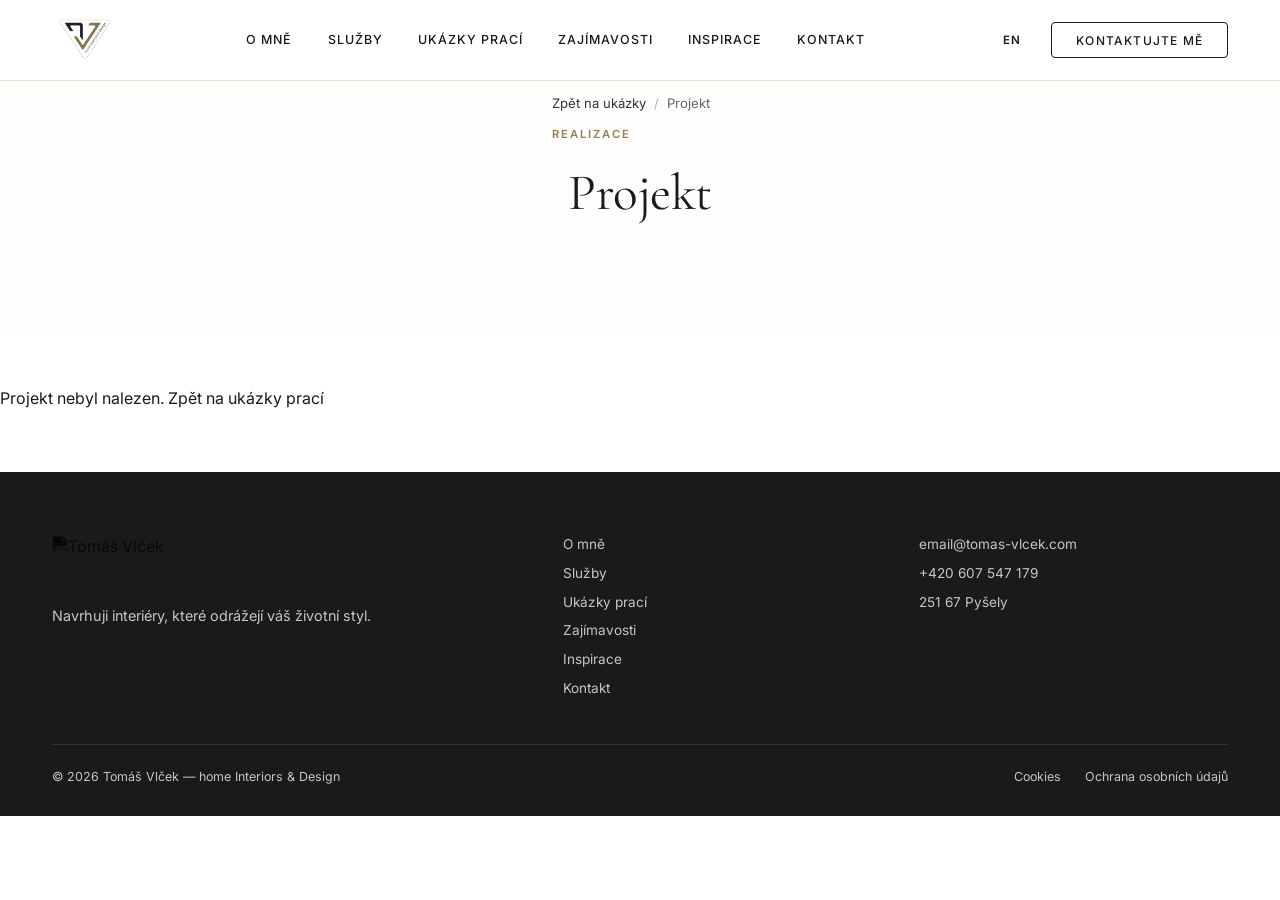
==== commit 415f9fc1: "Refactor code structure for improved readability and maintainability" ====
--- a/project.html
+++ b/project.html
@@ -10,12 +10,13 @@
   <link href="https://fonts.googleapis.com/css2?family=Cormorant+Garamond:ital,wght@0,300;0,400;0,500;0,600;1,300;1,400;1,600&family=Inter:wght@300;400;500;600&display=swap" rel="stylesheet">
   <link rel="stylesheet" href="css/style.css">
 </head>
-<body>
+<body class="project-page">
   <nav id="navbar" class="navbar navbar-white">
     <div class="nav-inner">
       <a href="index.html#hero" class="nav-logo" id="navLogoLink">
         <div class="logo-wrap logo-wrap--transparent">
           <img src="assets/logo.png" alt="Tomáš Vlček — home Interiors & Design" class="logo-img logo-dark" id="logoDark">
+          <img src="assets/logo.jpg" alt="Tomáš Vlček — home Interiors & Design" class="logo-img logo-light" id="logoLight">
           <span class="logo-text-fallback" id="logoFallback">TV <span>home Interiors & Design</span></span>
         </div>
       </a>
@@ -78,7 +79,6 @@
       </div>
       <div class="project-info">
         <span class="project-num" id="projectNum"></span>
-        <h2 class="project-name" id="projectName"></h2>
         <div class="project-meta" id="projectMeta"></div>
         <p class="body-text project-desc" id="projectDescription"></p>
         <div class="project-actions">
--- a/css/style.css
+++ b/css/style.css
@@ -139,8 +139,13 @@
 .navbar.navbar-white .nav-link::after {background: var(--primary);}
 .nav-inner { max-width: 1240px; margin: 0 auto; padding: 0 2rem; height: 100%; display: flex; align-items: center; justify-content: space-between; gap: 2rem; }
 .nav-logo { flex-shrink: 0; }
-.logo-wrap { display: flex; align-items: center; background: rgba(255,255,255,.92); padding: .25rem .45rem; border-radius: 12px; }
+.logo-wrap { display: flex; align-items: center; background: transparent; padding: 0; border-radius: 0; }
 .logo-img { height: 52px; width: auto; mix-blend-mode: multiply; transition: filter .4s, mix-blend-mode .4s; }
+.logo-light { display: none; }
+.navbar.navbar-white .logo-light { display: inline; }
+.navbar.navbar-white .logo-dark { display: none; }
+.navbar:not(.navbar-white) .logo-dark { display: inline; }
+.navbar:not(.navbar-white) .logo-light { display: none; }
 .navbar.scrolled .logo-img { mix-blend-mode: normal; }
 .logo-text-fallback { font-family: 'Cormorant Garamond', serif; font-size: 1.1rem; display: none; }
 .logo-text-fallback span { font-size: .7rem; font-weight: 500; letter-spacing: .12em; text-transform: uppercase; color: var(--gold); display: block; }
@@ -256,7 +261,8 @@
   min-height: 340px;
   display: flex;
   align-items: center;
-  color: #fff;
+  color: var(--primary);
+  background: #faf8f4;
 }
 .project-page-hero-bg,
 .project-page-hero-overlay {
@@ -266,10 +272,10 @@
 .project-page-hero-bg {
   background-size: cover;
   background-position: center;
-  filter: brightness(0.45);
+  filter: brightness(0.9);
 }
 .project-page-hero-overlay {
-  background: linear-gradient(180deg, rgba(10,8,5,.16) 0%, rgba(10,8,5,.82) 100%);
+  background: linear-gradient(180deg, rgba(255,255,255,.6) 0%, rgba(255,255,255,.95) 100%);
 }
 .project-page-hero-content {
   position: relative;
@@ -283,18 +289,18 @@
   align-items: center;
   gap: .5rem;
   font-size: .82rem;
-  color: rgba(255,255,255,.8);
+  color: rgba(0,0,0,.6);
   margin-bottom: 1rem;
 }
 .project-breadcrumb a {
-  color: rgba(255,255,255,.9);
+  color: rgba(0,0,0,.8);
   text-decoration: none;
 }
 .project-breadcrumb a:hover {
-  color: #fff;
+  color: var(--primary);
 }
 .breadcrumb-sep {
-  color: rgba(255,255,255,.5);
+  color: rgba(0,0,0,.3);
 }
 .project-detail {
   padding-top: 3rem;
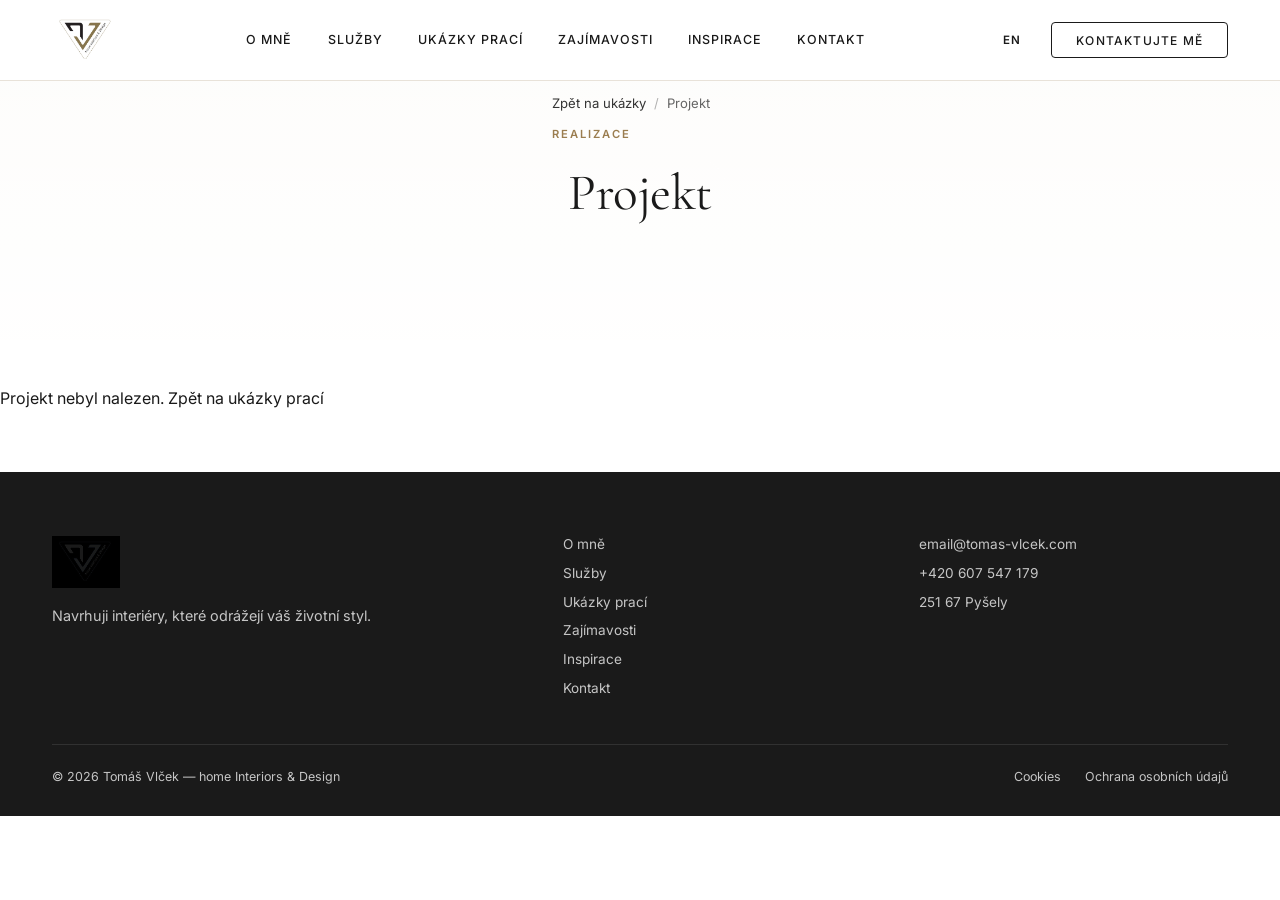
==== commit 07874814: "feat: update logo assets and improve project photo references" ====
--- a/project.html
+++ b/project.html
@@ -15,8 +15,8 @@
     <div class="nav-inner">
       <a href="index.html#hero" class="nav-logo" id="navLogoLink">
         <div class="logo-wrap logo-wrap--transparent">
-          <img src="assets/logo.png" alt="Tomáš Vlček — home Interiors & Design" class="logo-img logo-dark" id="logoDark">
-          <img src="assets/logo.jpg" alt="Tomáš Vlček — home Interiors & Design" class="logo-img logo-light" id="logoLight">
+          <img src="assets/logo_dark.jpg" alt="Tomáš Vlček — home Interiors & Design" class="logo-img logo-dark" id="logoDark">
+          <img src="assets/logo_white.jpg" alt="Tomáš Vlček — home Interiors & Design" class="logo-img logo-light" id="logoLight">
           <span class="logo-text-fallback" id="logoFallback">TV <span>home Interiors & Design</span></span>
         </div>
       </a>
@@ -93,7 +93,7 @@
     <div class="container">
       <div class="footer-grid">
         <div class="footer-brand">
-          <img src="assets/logo.png" alt="Tomáš Vlček" class="footer-logo">
+          <img src="assets/logo_white.jpg" alt="Tomáš Vlček" class="footer-logo">
           <p data-i18n="footer.tagline">Navrhuji interiéry, které odrážejí váš životní styl.</p>
         </div>
         <div class="footer-links">
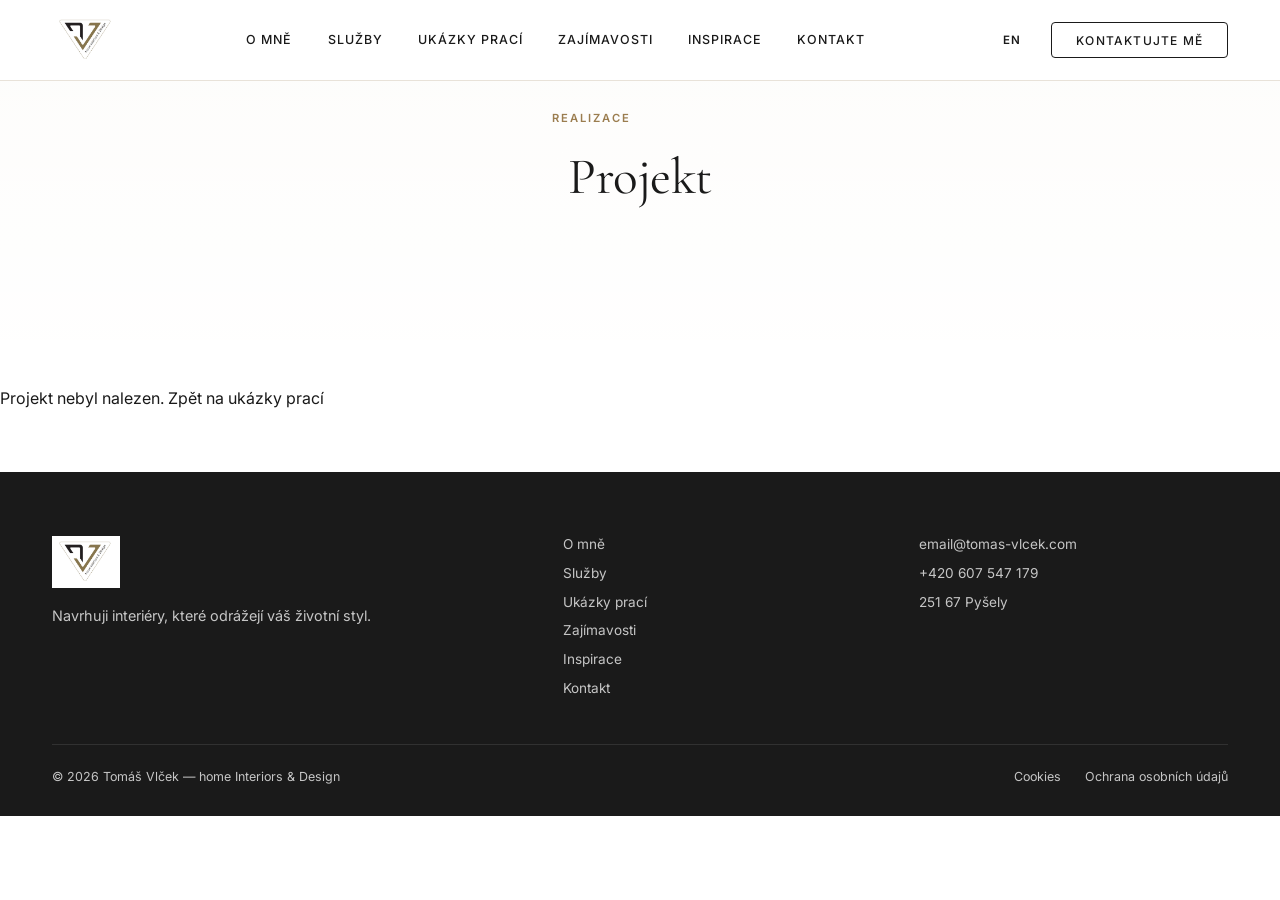
==== commit e02cfd33: "style: update footer logo styles and remove project breadcrumb from hero section" ====
--- a/project.html
+++ b/project.html
@@ -57,11 +57,6 @@
     <div class="project-page-hero-bg" id="projectHeroBg"></div>
     <div class="project-page-hero-overlay"></div>
     <div class="project-page-hero-content">
-      <div class="project-breadcrumb">
-        <a href="index.html#projekty" data-i18n="proj.back">Ukázky prací</a>
-        <span class="breadcrumb-sep">/</span>
-        <span id="projectPageBreadcrumb">Projekt</span>
-      </div>
       <p class="eyebrow" data-i18n="proj.eyebrow">Realizace</p>
       <h1 class="section-h project-title-bg" id="projectPageTitle">Projekt</h1>
       <p class="section-sub" id="projectPageSubtitle"></p>
--- a/css/style.css
+++ b/css/style.css
@@ -535,7 +535,7 @@
 /* ---------- Footer ---------- */
 .footer { background: var(--primary); color: rgba(255,255,255,.75); padding: 4rem 0 2rem; }
 .footer-grid { display: grid; grid-template-columns: 1.5fr 1fr 1fr; gap: 3rem; margin-bottom: 3rem; }
-.footer-logo { height: 52px; width: auto; filter: invert(1) brightness(2); margin-bottom: 1rem; }
+.footer-logo { height: 52px; width: auto; filter: none; mix-blend-mode: normal; margin-bottom: 1rem; }
 .footer-brand p { font-size: .9rem; line-height: 1.7; }
 .footer-links, .footer-contact { display: flex; flex-direction: column; gap: .8rem; }
 .footer-links a, .footer-contact a, .footer-contact p { font-size: .85rem; transition: color .25s; }
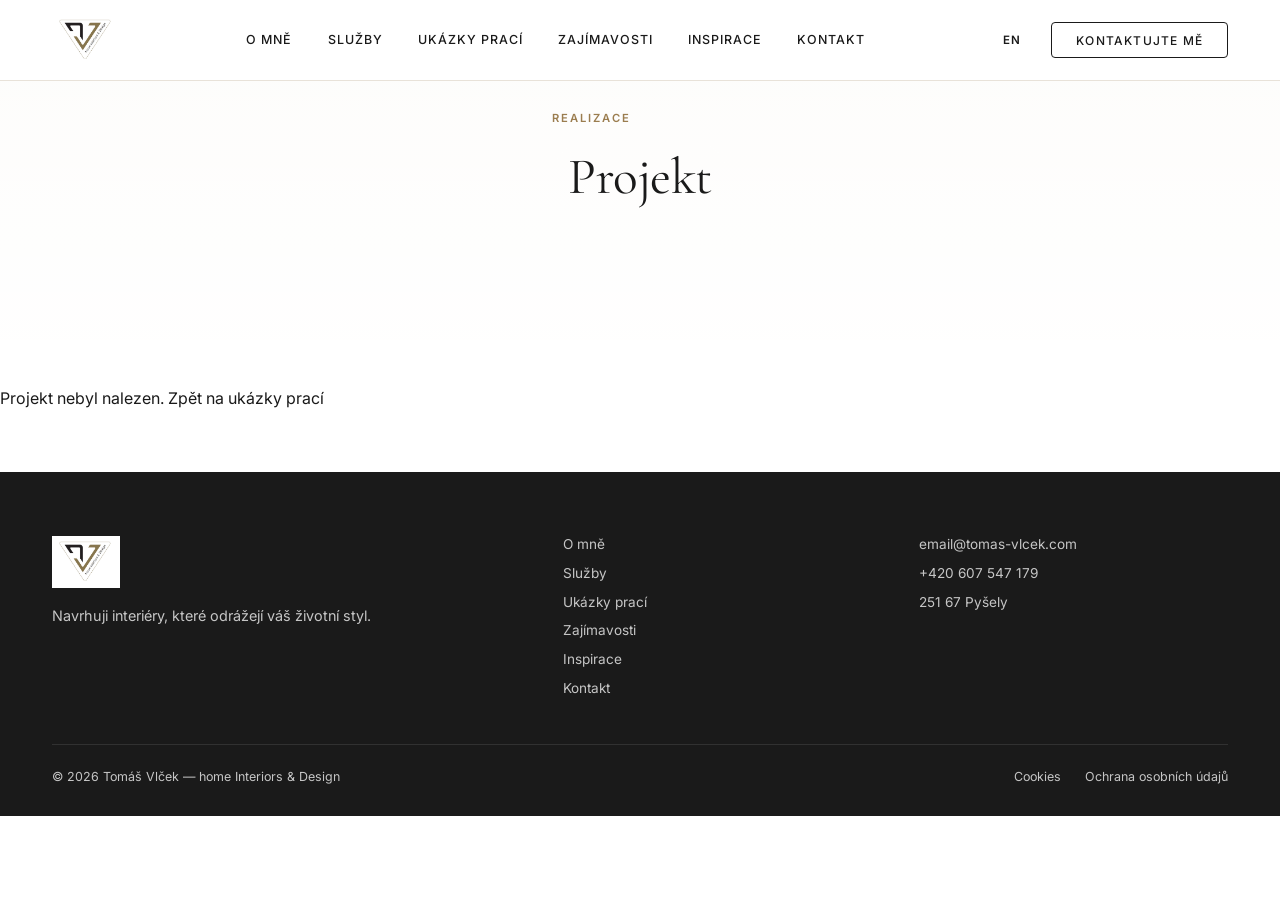
==== commit d28d3990: "feat: enhance project detail page with preview tabs and improved photo handling" ====
--- a/project.html
+++ b/project.html
@@ -70,9 +70,11 @@
           <img id="projectMainImg" class="project-main-img" src="" alt="" loading="lazy">
           <button class="project-lightbox-btn" id="projectLightboxBtn" type="button">🔍</button>
         </div>
+        <div class="project-preview-tabs" id="projectPreviewTabs"></div>
         <div class="project-thumbs" id="projectThumbs"></div>
       </div>
       <div class="project-info">
+        <h2 class="section-h project-details-title">Detaily projektu</h2>
         <span class="project-num" id="projectNum"></span>
         <div class="project-meta" id="projectMeta"></div>
         <p class="body-text project-desc" id="projectDescription"></p>
--- a/css/style.css
+++ b/css/style.css
@@ -92,6 +92,17 @@
   border-radius: var(--radius);
 }
 .btn-nav:hover { background: var(--primary); color: #fff; }
+.project-actions .btn-nav,
+#projectNextLink {
+  background: var(--gold);
+  color: var(--primary);
+  border-color: transparent;
+}
+.project-actions .btn-nav:hover,
+#projectNextLink:hover {
+  background: var(--gold-lt);
+  color: var(--primary);
+}
 
 .navbar.scrolled .btn-nav { border-color: var(--primary); }
 
@@ -135,8 +146,10 @@
 }
 .navbar.navbar-white .btn-nav { border-color: var(--primary); }
 .navbar.navbar-white .logo-wrap { background: transparent; padding: 0; }
-.navbar.navbar-white .logo-img { filter: none; }
+.navbar.navbar-white .logo-img { filter: none; mix-blend-mode: normal; }
 .navbar.navbar-white .nav-link::after {background: var(--primary);}
+.navbar.scrolled .logo-light { display: inline; }
+.navbar.scrolled .logo-dark { display: none; }
 .nav-inner { max-width: 1240px; margin: 0 auto; padding: 0 2rem; height: 100%; display: flex; align-items: center; justify-content: space-between; gap: 2rem; }
 .nav-logo { flex-shrink: 0; }
 .logo-wrap { display: flex; align-items: center; background: transparent; padding: 0; border-radius: 0; }
@@ -144,8 +157,8 @@
 .logo-light { display: none; }
 .navbar.navbar-white .logo-light { display: inline; }
 .navbar.navbar-white .logo-dark { display: none; }
-.navbar:not(.navbar-white) .logo-dark { display: inline; }
-.navbar:not(.navbar-white) .logo-light { display: none; }
+.navbar:not(.navbar-white):not(.scrolled) .logo-dark { display: inline; }
+.navbar:not(.navbar-white):not(.scrolled) .logo-light { display: none; }
 .navbar.scrolled .logo-img { mix-blend-mode: normal; }
 .logo-text-fallback { font-family: 'Cormorant Garamond', serif; font-size: 1.1rem; display: none; }
 .logo-text-fallback span { font-size: .7rem; font-weight: 500; letter-spacing: .12em; text-transform: uppercase; color: var(--gold); display: block; }
@@ -256,6 +269,15 @@
 .proj-arrow { font-size: .7rem; letter-spacing: .1em; text-transform: uppercase; color: rgba(255,255,255,.6); margin-top: .4rem; transition: color .25s; }
 .proj-card:hover .proj-arrow { color: var(--gold-lt); }
 
+.inspiration-grid { display: grid; grid-template-columns: repeat(3, 1fr); gap: 1.5rem; }
+.insp-card { position: relative; overflow: hidden; border-radius: var(--radius); border: none; background: transparent; cursor: pointer; padding: 0; text-align: left; }
+.insp-card img { width: 100%; height: 100%; aspect-ratio: 4 / 3; object-fit: cover; transition: transform .5s var(--ease-out); }
+.insp-card:hover img { transform: scale(1.04); }
+.insp-overlay { position: absolute; inset: 0; display: flex; flex-direction: column; justify-content: flex-end; padding: 1.5rem; background: linear-gradient(180deg, rgba(10,8,5,.32) 0%, rgba(10,8,5,.86) 100%); }
+.insp-title { font-family: 'Cormorant Garamond', serif; font-size: 1.2rem; color: #fff; margin-bottom: .5rem; }
+.insp-desc { font-size: .9rem; line-height: 1.4; color: rgba(255,255,255,.85); margin-bottom: .75rem; }
+.insp-arrow { font-size: .75rem; letter-spacing: .1em; text-transform: uppercase; color: var(--gold-lt); }
+
 .project-page-hero {
   position: relative;
   min-height: 340px;
@@ -429,8 +451,49 @@
   margin: 0;
   color: var(--primary);
 }
+.project-details-title {
+  margin: 0 0 1.1rem;
+  font-size: clamp(1.3rem, 2vw, 1.9rem);
+  line-height: 1.08;
+}
+.project-preview-tabs {
+  display: flex;
+  flex-wrap: wrap;
+  gap: .75rem;
+  margin-top: 1.25rem;
+}
+.project-preview-tab {
+  border: 1px solid rgba(0,0,0,.08);
+  border-radius: 999px;
+  padding: .85rem 1.1rem;
+  background: #fff;
+  color: var(--muted);
+  font-size: .92rem;
+  cursor: pointer;
+  transition: border-color .25s, color .25s, transform .25s, box-shadow .25s;
+}
+.project-preview-tab:hover {
+  transform: translateY(-1px);
+  border-color: rgba(155,125,79,.4);
+}
+.project-preview-tab.active {
+  border-color: var(--gold);
+  color: var(--primary);
+  box-shadow: 0 12px 25px rgba(0,0,0,.08);
+}
+.project-preview-tab.disabled {
+  opacity: .45;
+  cursor: not-allowed;
+}
 .project-desc {
   max-width: 660px;
+}
+.project-no-photos {
+  padding: 1.5rem 1rem;
+  border-radius: var(--radius);
+  background: rgba(245,242,238,.85);
+  color: var(--muted);
+  font-size: .96rem;
 }
 .project-cta {
   width: fit-content;
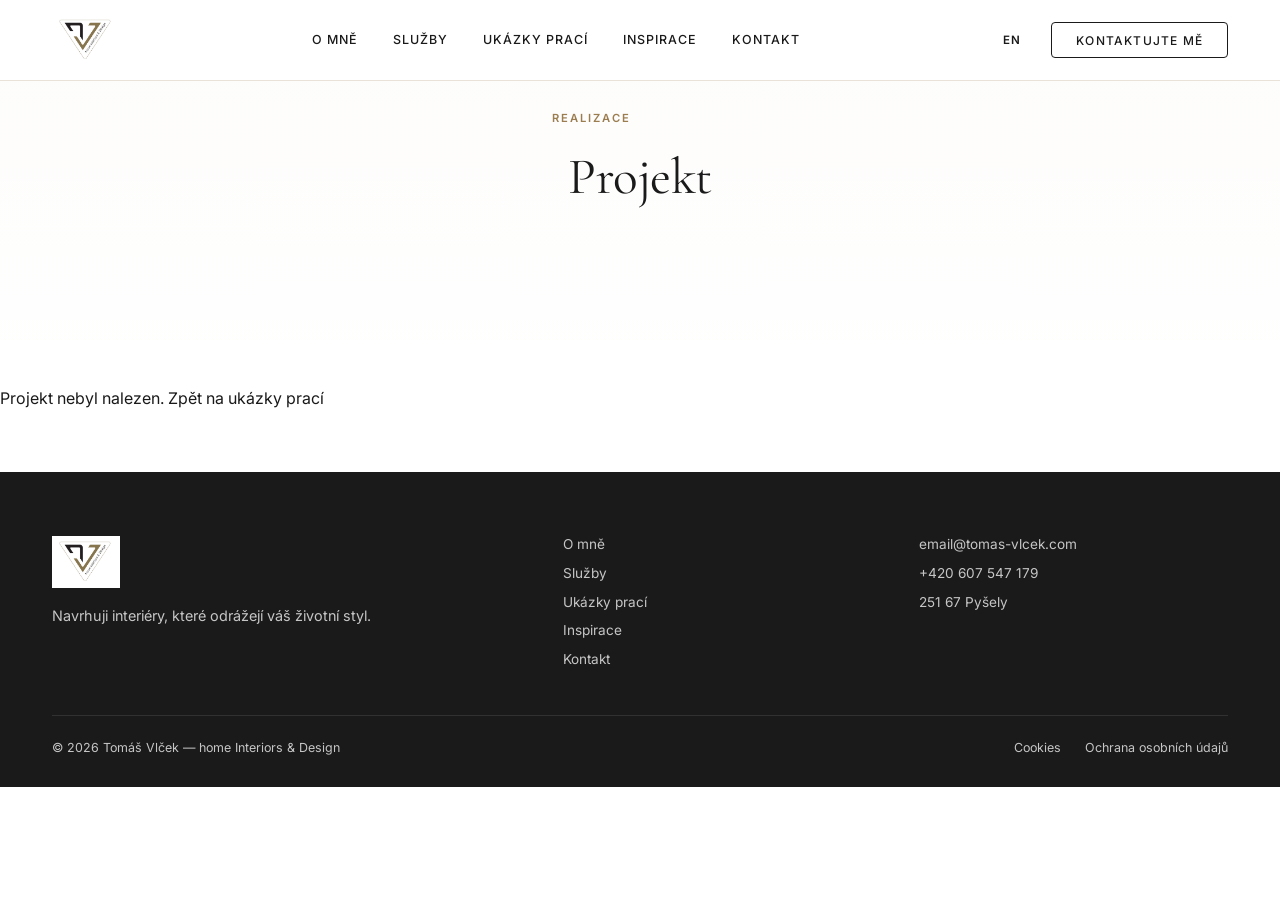
==== commit 28495ff9: "Remove articles section and related navigation links; update photo handling in CMS and project scrip" ====
--- a/project.html
+++ b/project.html
@@ -24,7 +24,6 @@
         <a href="index.html#o-mne" class="nav-link" data-i18n="nav.about">O mně</a>
         <a href="index.html#sluzby" class="nav-link" data-i18n="nav.services">Služby</a>
         <a href="index.html#projekty" class="nav-link" data-i18n="nav.projects">Ukázky prací</a>
-        <a href="index.html#clanky" class="nav-link" data-i18n="nav.articles">Zajímavosti</a>
         <a href="index.html#inspirace" class="nav-link" data-i18n="nav.inspiration">Inspirace</a>
         <a href="index.html#kontakt" class="nav-link" data-i18n="nav.contact">Kontakt</a>
       </div>
@@ -46,7 +45,6 @@
       <a href="index.html#o-mne" class="mobile-link" data-i18n="nav.about">O mně</a>
       <a href="index.html#sluzby" class="mobile-link" data-i18n="nav.services">Služby</a>
       <a href="index.html#projekty" class="mobile-link" data-i18n="nav.projects">Ukázky prací</a>
-      <a href="index.html#clanky" class="mobile-link" data-i18n="nav.articles">Zajímavosti</a>
       <a href="index.html#inspirace" class="mobile-link" data-i18n="nav.inspiration">Inspirace</a>
       <a href="index.html#kontakt" class="mobile-link" data-i18n="nav.contact">Kontakt</a>
       <button class="lang-toggle lang-toggle-mobile" id="langToggleMobile"><span data-lang-label-mobile>EN</span></button>
@@ -97,7 +95,6 @@
           <a href="index.html#o-mne" data-i18n="nav.about">O mně</a>
           <a href="index.html#sluzby" data-i18n="nav.services">Služby</a>
           <a href="index.html#projekty" data-i18n="nav.projects">Ukázky prací</a>
-          <a href="index.html#clanky" data-i18n="nav.articles">Zajímavosti</a>
           <a href="index.html#inspirace" data-i18n="nav.inspiration">Inspirace</a>
           <a href="index.html#kontakt" data-i18n="nav.contact">Kontakt</a>
         </div>
--- a/css/style.css
+++ b/css/style.css
@@ -664,3 +664,45 @@
   .stat-num { font-size: 1.6rem; }
   .stat-sfx { font-size: 1.2rem; }
 }
+
+/* Enhanced project/gallery responsiveness for tablet & mobile */
+@media (max-width: 1024px) {
+  .project-detail-grid { grid-template-columns: 1fr; gap: 2rem; }
+  .project-gallery { order: 1; }
+  .project-info { order: 2; }
+  .project-main-img { aspect-ratio: 4 / 3; }
+  .project-preview-tabs { margin-top: .9rem; }
+  .project-preview-tab { padding: .7rem .9rem; }
+  .project-thumbs { display: flex; overflow-x: auto; gap: .6rem; padding-bottom: .6rem; -webkit-overflow-scrolling: touch; }
+  .project-thumb { min-width: 120px; flex: 0 0 auto; }
+  .project-thumb img { height: 80px; width: 140px; object-fit: cover; }
+}
+
+@media (max-width: 768px) {
+  .project-main-wrap { border-radius: calc(var(--radius) * 1); }
+  .project-main-img { aspect-ratio: 16 / 10; }
+  .project-thumb { min-width: 110px; }
+  .project-thumb img { height: 72px; width: 120px; }
+  .project-preview-tab { padding: .7rem .85rem; font-size: .9rem; }
+  .project-lightbox-btn { right: .6rem; bottom: .6rem; padding: .55rem .75rem; }
+  .project-no-photos { font-size: 0.95rem; }
+}
+
+@media (max-width: 480px) {
+  .project-thumbs { gap: .5rem; }
+  .project-thumb { min-width: 100px; }
+  .project-thumb img { height: 64px; width: 100px; }
+  .project-preview-tabs { gap: .45rem; }
+  .project-preview-tab { padding: .6rem .7rem; font-size: .88rem; }
+  .project-desc { max-width: 100%; }
+}
+
+/* Improve inspiration grid on smaller screens */
+@media (max-width: 1024px) {
+  .inspiration-grid { grid-template-columns: repeat(2, 1fr); }
+}
+
+@media (max-width: 680px) {
+  .inspiration-grid { grid-template-columns: 1fr; }
+  .ins-item:first-child { grid-column: 1; aspect-ratio: 4/3; }
+}
